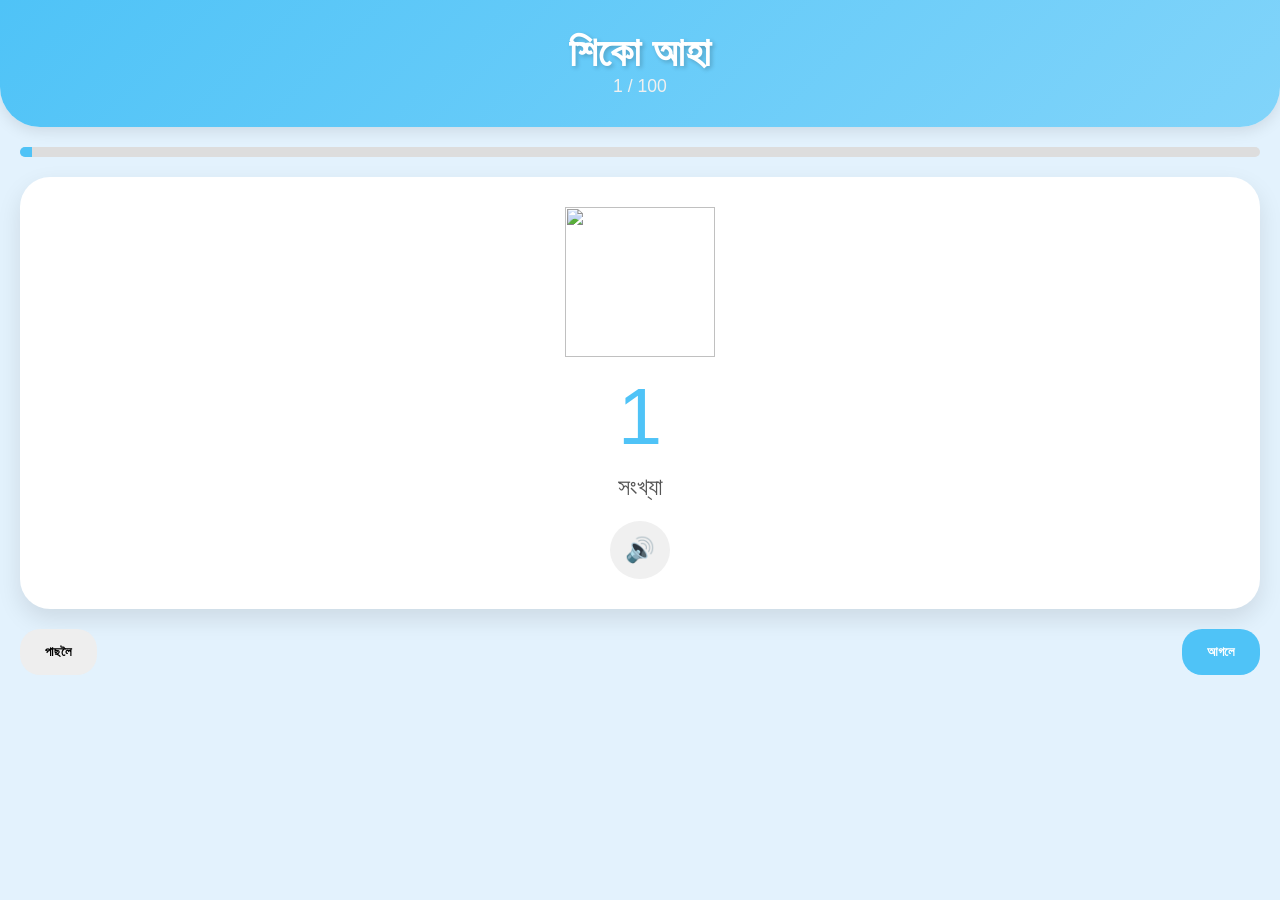
==== lesson.html @ a8b97ee2 "Add lesson.html with interactive lesson content" ====
<!DOCTYPE html>
<html lang="as">
<head>
    <meta charset="UTF-8">
    <meta name="viewport" content="width=device-width, initial-scale=1.0">
    <title>পাঠ - আখৰ ঘৰ</title>
    <link rel="stylesheet" href="css/style.css">
    <style>
        .lesson-box {
            background: white;
            margin: 20px;
            padding: 30px;
            border-radius: 30px;
            text-align: center;
            box-shadow: 0 10px 25px rgba(0,0,0,0.1);
        }
        .big-letter { font-size: 80px; color: var(--primary); margin: 10px 0; }
        .word-text { font-size: 24px; color: #555; margin-bottom: 20px; }
        .progress-bar { height: 10px; background: #ddd; border-radius: 5px; margin: 20px; overflow: hidden; }
        .progress-fill { height: 100%; background: var(--primary); width: 0%; transition: 0.3s; }
        .controls { display: flex; justify-content: space-between; padding: 0 20px; }
        .btn-nav { padding: 15px 25px; border-radius: 20px; border: none; background: #eee; font-weight: bold; }
        .btn-next { background: var(--primary); color: white; }
    </style>
</head>
<body>

<header>
    <h1 id="categoryTitle">শিকো আহা</h1>
    <p id="progressText">১ / ১১</p>
</header>

<div class="progress-bar"><div class="progress-fill" id="progressFill"></div></div>

<div class="lesson-box">
    <img id="itemImg" src="" style="width: 150px; height: 150px; object-fit: contain;">
    <div id="itemLetter" class="big-letter">অ</div>
    <div id="itemWord" class="word-text">অজগৰ</div>
    <button onclick="playSound()" style="background: #f0f0f0; border: none; padding: 15px; border-radius: 50%; font-size: 24px; cursor: pointer;">🔊</button>
</div>

<div class="controls">
    <button class="btn-nav" onclick="prevItem()">পাছলৈ</button>
    <button class="btn-nav btn-next" onclick="nextItem()">আগলে</button>
</div>

<script>
    // ডাটা ইয়াতে ইনলাইন কৰা হৈছে যাতে আপুনি সহজে ব্যৱহাৰ কৰিব পাৰে
    const swaraData = [
        { letter: "অ", word: "অজগৰ", img: "assets/swara/swara01.png", audio: "assets/audio/swara/swara01.mp3" },
        { letter: "আ", word: "আম", img: "assets/swara/swara02.png", audio: "assets/audio/swara/swara02.mp3" },
        // ... বাকী ডাটা ইয়াতে যোগ কৰক
    ];

    const vyanjanData = [
        { letter: "ক", word: "কবিতা", img: "assets/vyanjan/vyanjan01.png", audio: "assets/audio/vyanjan/vyanjan01.mp3" },
        // ... বাকী ডাটা ইয়াতে যোগ কৰক
    ];

    const numberData = Array.from({length: 100}, (_, i) => ({
        letter: (i+1).toLocaleString('as-IN'),
        word: "সংখ্যা",
        img: `assets/numbers/number${String(i+1).padStart(3, '0')}.png`,
        audio: `assets/audio/numbers/number${String(i+1).padStart(3, '0')}.mp3`
    }));

    let currentData = [];
    let currentIndex = 0;
    const params = new URLSearchParams(window.location.search);
    const type = params.get('type');

    if(type === 'swara') currentData = swaraData;
    else if(type === 'vyanjan') currentData = vyanjanData;
    else currentData = numberData;

    function updateUI() {
        const item = currentData[currentIndex];
        document.getElementById('itemLetter').innerText = item.letter;
        document.getElementById('itemWord').innerText = item.word;
        document.getElementById('itemImg').src = item.img;
        document.getElementById('progressText').innerText = `${currentIndex + 1} / ${currentData.length}`;
        
        const progress = ((currentIndex + 1) / currentData.length) * 100;
        document.getElementById('progressFill').style.width = progress + "%";
        
        // Progress Save
        localStorage.setItem(`${type}_progress`, currentIndex + 1);
    }

    function nextItem() {
        if (currentIndex < currentData.length - 1) {
            currentIndex++;
            updateUI();
        } else {
            alert("বৰ ধুনীয়া! আপুনি এই পাঠটো সম্পূৰ্ণ কৰিলে।");
            window.location.href = "index.html";
        }
    }

    function prevItem() {
        if (currentIndex > 0) {
            currentIndex--;
            updateUI();
        }
    }

    function playSound() {
        const audio = new Audio(currentData[currentIndex].audio);
        audio.play();
    }

    updateUI();
</script>

</body>
</html>
---- css/style.css ----
:root {
    --primary: #4fc3f7;
    --secondary: #ffb74d;
    --bg-color: #e3f2fd;
    --card-bg: #ffffff;
    --text-color: #2c3e50;
    --success: #81c784;
}

* {
    margin: 0;
    padding: 0;
    box-sizing: border-box;
    font-family: 'Hind Siliguri', sans-serif; /* Assamese friendly font */
}

body {
    background-color: var(--bg-color);
    color: var(--text-color);
    overflow-x: hidden;
    padding-bottom: 80px;
}

/* Header Style */
header {
    background: linear-gradient(135deg, var(--primary), #81d4fa);
    padding: 30px 20px;
    text-align: center;
    border-bottom-left-radius: 40px;
    border-bottom-right-radius: 40px;
    box-shadow: 0 4px 15px rgba(0,0,0,0.1);
    margin-bottom: 20px;
}

header h1 {
    color: white;
    font-size: 2.5rem;
    text-shadow: 2px 2px 4px rgba(0,0,0,0.2);
}

header p {
    color: #f0f0f0;
    font-size: 1.1rem;
}

/* Grid Layout for Dashboards */
.grid-container {
    display: grid;
    grid-template-columns: repeat(auto-fill, minmax(80px, 1fr));
    gap: 15px;
    padding: 15px;
}

.card {
    background: var(--card-bg);
    border-radius: 15px;
    padding: 10px;
    text-align: center;
    box-shadow: 0 4px 8px rgba(0,0,0,0.05);
    transition: transform 0.2s;
}

.card:active {
    transform: scale(0.9);
}

.card img {
    width: 100%;
    height: auto;
    border-radius: 10px;
}

/* Bottom Navigation */
.bottom-nav {
    position: fixed;
    bottom: 0;
    width: 100%;
    background: white;
    display: flex;
    justify-content: space-around;
    padding: 12px;
    box-shadow: 0 -2px 15px rgba(0,0,0,0.1);
    z-index: 1000;
}

.nav-item {
    text-decoration: none;
    color: #90a4ae;
    font-size: 0.9rem;
    display: flex;
    flex-direction: column;
    align-items: center;
}

.nav-item.active {
    color: var(--primary);
    font-weight: bold;
}

/* Common Button */
.btn-main {
    background: var(--secondary);
    color: white;
    border: none;
    padding: 15px 40px;
    border-radius: 30px;
    font-size: 1.2rem;
    cursor: pointer;
    box-shadow: 0 4px 10px rgba(0,0,0,0.2);
    display: block;
    margin: 20px auto;
}
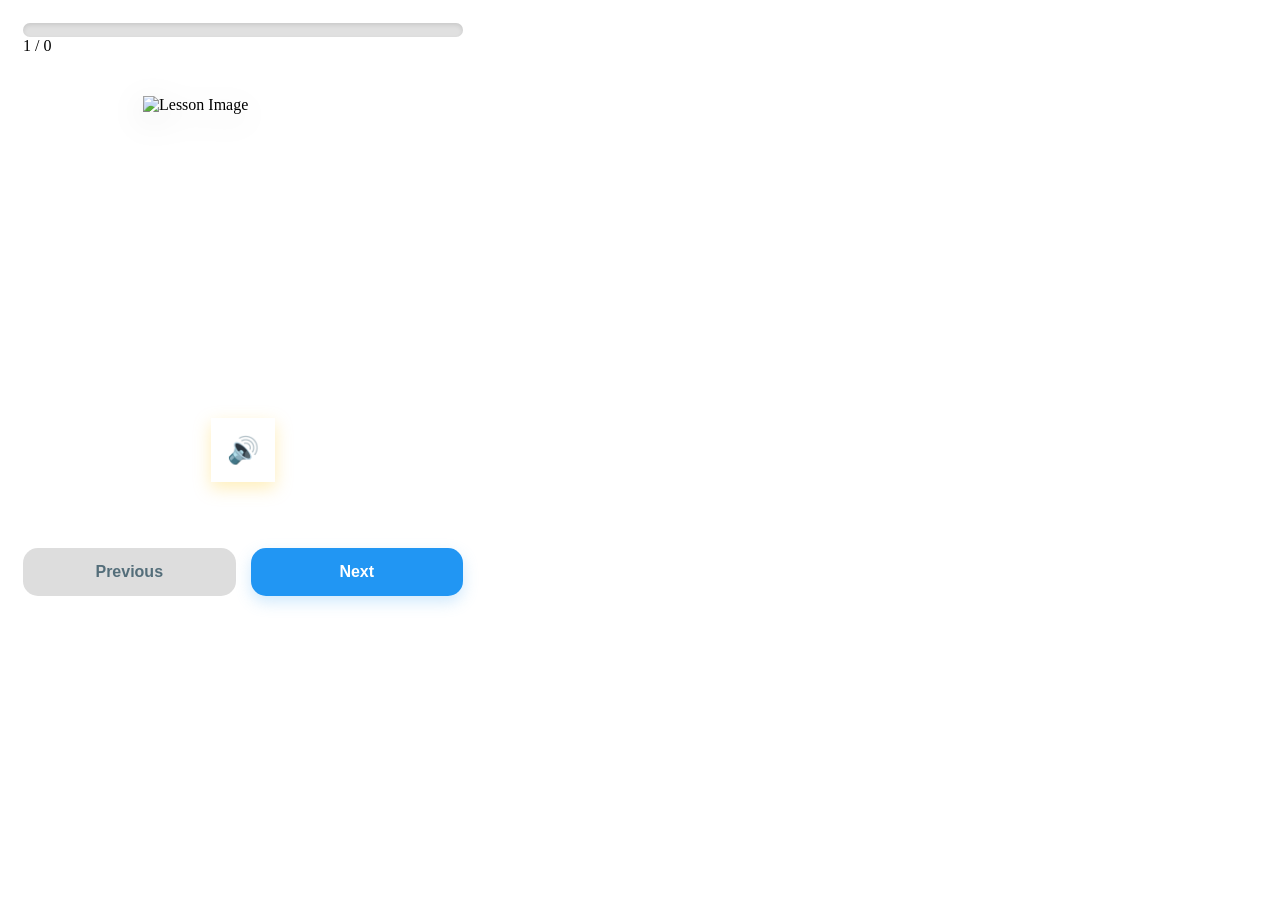
==== commit f5efa0ec: "Create lesson.html" ====
--- a/lesson.html
+++ b/lesson.html
@@ -1,116 +1,35 @@
 <!DOCTYPE html>
-<html lang="as">
+<html lang="en">
 <head>
     <meta charset="UTF-8">
     <meta name="viewport" content="width=device-width, initial-scale=1.0">
-    <title>পাঠ - আখৰ ঘৰ</title>
-    <link rel="stylesheet" href="css/style.css">
-    <style>
-        .lesson-box {
-            background: white;
-            margin: 20px;
-            padding: 30px;
-            border-radius: 30px;
-            text-align: center;
-            box-shadow: 0 10px 25px rgba(0,0,0,0.1);
-        }
-        .big-letter { font-size: 80px; color: var(--primary); margin: 10px 0; }
-        .word-text { font-size: 24px; color: #555; margin-bottom: 20px; }
-        .progress-bar { height: 10px; background: #ddd; border-radius: 5px; margin: 20px; overflow: hidden; }
-        .progress-fill { height: 100%; background: var(--primary); width: 0%; transition: 0.3s; }
-        .controls { display: flex; justify-content: space-between; padding: 0 20px; }
-        .btn-nav { padding: 15px 25px; border-radius: 20px; border: none; background: #eee; font-weight: bold; }
-        .btn-next { background: var(--primary); color: white; }
-    </style>
+    <title>Lesson - Akhor Ghor</title>
+    <link rel="stylesheet" href="css/lesson.css">
 </head>
 <body>
 
-<header>
-    <h1 id="categoryTitle">শিকো আহা</h1>
-    <p id="progressText">১ / ১১</p>
-</header>
+    <div class="lesson-container">
+        <div class="progress-wrap">
+            <div id="progressBar"></div>
+        </div>
+        
+        <div class="progress-text">
+            <span id="currentCount">1</span> / <span id="totalCount">0</span>
+        </div>
 
-<div class="progress-bar"><div class="progress-fill" id="progressFill"></div></div>
+        <div class="lesson-card">
+            <img id="lessonImage" class="lesson-image" src="" alt="Lesson Image">
+            <h1 id="lessonLetter"></h1>
+            <p id="lessonPronunciation"></p>
+            <button id="soundBtn" class="sound-btn">🔊</button>
+        </div>
 
-<div class="lesson-box">
-    <img id="itemImg" src="" style="width: 150px; height: 150px; object-fit: contain;">
-    <div id="itemLetter" class="big-letter">অ</div>
-    <div id="itemWord" class="word-text">অজগৰ</div>
-    <button onclick="playSound()" style="background: #f0f0f0; border: none; padding: 15px; border-radius: 50%; font-size: 24px; cursor: pointer;">🔊</button>
-</div>
+        <div class="nav-buttons" style="display: flex; justify-content: space-between; margin-top: 20px; gap: 15px;">
+            <button id="prevBtn" style="flex: 1; padding: 15px; border-radius: 15px; border: none; background: #ddd; font-weight: bold; font-size: 16px; cursor: pointer;">Previous</button>
+            <button id="nextBtn" style="flex: 1; padding: 15px; border-radius: 15px; border: none; background: #2196f3; color: white; font-weight: bold; font-size: 16px; cursor: pointer;">Next</button>
+        </div>
+    </div>
 
-<div class="controls">
-    <button class="btn-nav" onclick="prevItem()">পাছলৈ</button>
-    <button class="btn-nav btn-next" onclick="nextItem()">আগলে</button>
-</div>
-
-<script>
-    // ডাটা ইয়াতে ইনলাইন কৰা হৈছে যাতে আপুনি সহজে ব্যৱহাৰ কৰিব পাৰে
-    const swaraData = [
-        { letter: "অ", word: "অজগৰ", img: "assets/swara/swara01.png", audio: "assets/audio/swara/swara01.mp3" },
-        { letter: "আ", word: "আম", img: "assets/swara/swara02.png", audio: "assets/audio/swara/swara02.mp3" },
-        // ... বাকী ডাটা ইয়াতে যোগ কৰক
-    ];
-
-    const vyanjanData = [
-        { letter: "ক", word: "কবিতা", img: "assets/vyanjan/vyanjan01.png", audio: "assets/audio/vyanjan/vyanjan01.mp3" },
-        // ... বাকী ডাটা ইয়াতে যোগ কৰক
-    ];
-
-    const numberData = Array.from({length: 100}, (_, i) => ({
-        letter: (i+1).toLocaleString('as-IN'),
-        word: "সংখ্যা",
-        img: `assets/numbers/number${String(i+1).padStart(3, '0')}.png`,
-        audio: `assets/audio/numbers/number${String(i+1).padStart(3, '0')}.mp3`
-    }));
-
-    let currentData = [];
-    let currentIndex = 0;
-    const params = new URLSearchParams(window.location.search);
-    const type = params.get('type');
-
-    if(type === 'swara') currentData = swaraData;
-    else if(type === 'vyanjan') currentData = vyanjanData;
-    else currentData = numberData;
-
-    function updateUI() {
-        const item = currentData[currentIndex];
-        document.getElementById('itemLetter').innerText = item.letter;
-        document.getElementById('itemWord').innerText = item.word;
-        document.getElementById('itemImg').src = item.img;
-        document.getElementById('progressText').innerText = `${currentIndex + 1} / ${currentData.length}`;
-        
-        const progress = ((currentIndex + 1) / currentData.length) * 100;
-        document.getElementById('progressFill').style.width = progress + "%";
-        
-        // Progress Save
-        localStorage.setItem(`${type}_progress`, currentIndex + 1);
-    }
-
-    function nextItem() {
-        if (currentIndex < currentData.length - 1) {
-            currentIndex++;
-            updateUI();
-        } else {
-            alert("বৰ ধুনীয়া! আপুনি এই পাঠটো সম্পূৰ্ণ কৰিলে।");
-            window.location.href = "index.html";
-        }
-    }
-
-    function prevItem() {
-        if (currentIndex > 0) {
-            currentIndex--;
-            updateUI();
-        }
-    }
-
-    function playSound() {
-        const audio = new Audio(currentData[currentIndex].audio);
-        audio.play();
-    }
-
-    updateUI();
-</script>
-
+    <script src="js/lesson.js"></script>
 </body>
 </html>
--- a/css/lesson.css
+++ b/css/lesson.css
@@ -0,0 +1,119 @@
+.lesson-container {
+  width: 100%;
+  max-width: 440px;
+  padding: 15px;
+}
+
+/* টপ প্ৰগ্ৰেছ বাৰ */
+.progress-wrap {
+  width: 100%;
+  height: 14px;
+  background: #E0E0E0;
+  border-radius: 50px;
+  overflow: hidden;
+  box-shadow: inset 0 2px 4px rgba(0,0,0,0.1);
+}
+
+#progressBar {
+  background: linear-gradient(90deg, var(--primary), #4FC3F7);
+  border-radius: 50px;
+}
+
+/* মেইন লেচন কাৰ্ড */
+.lesson-card {
+  background: var(--white);
+  border-radius: var(--radius-soft);
+  padding: 40px 20px;
+  box-shadow: var(--shadow-lg);
+  border: 1px solid rgba(255, 255, 255, 0.8);
+  display: flex;
+  flex-direction: column;
+  align-items: center;
+  position: relative;
+  margin-bottom: 25px;
+}
+
+/* ডাঙৰকৈ দেখুৱাব লগা ছবি */
+.lesson-image {
+  width: 200px;
+  height: 200px;
+  object-fit: contain;
+  filter: drop-shadow(0 8px 16px rgba(0,0,0,0.12));
+  animation: float 3s ease-in-out infinite; /* ছবিখন ওপঙি থকাৰ দৰে দেখাব */
+}
+
+@keyframes float {
+  0%, 100% { transform: translateY(0); }
+  50% { transform: translateY(-8px); }
+}
+
+/* মূল ডাঙৰ আখৰটো */
+#lessonLetter {
+  font-size: 72px;
+  font-weight: 800;
+  color: var(--primary);
+  margin-top: 15px;
+  line-height: 1;
+}
+
+/* উচ্চাৰণ আৰু শব্দ */
+#lessonPronunciation {
+  font-size: 24px;
+  color: var(--text-muted);
+  margin-top: 10px;
+  font-weight: 600;
+}
+
+/* স্পীকাৰ বুটাম - ফ্লোটিং ফৰ্মেট */
+.sound-btn {
+  margin-top: 25px;
+  width: 64px;
+  height: 64px;
+  border-radius: var(--radius-circle);
+  border: none;
+  background: var(--secondary);
+  color: var(--text-main);
+  font-size: 26px;
+  cursor: pointer;
+  box-shadow: 0 6px 16px rgba(255, 213, 79, 0.4);
+  transition: var(--bounce-transition);
+}
+
+.sound-btn:active {
+  transform: scale(0.9);
+  box-shadow: 0 2px 8px rgba(255, 213, 79, 0.4);
+}
+
+/* নেভিগেচন বুটামসমূহ (Previous / Next) */
+.nav-buttons {
+  display: flex;
+  gap: 15px;
+  justify-content: space-between;
+}
+
+.nav-buttons button {
+  flex: 1;
+  padding: 16px;
+  font-size: 18px;
+  font-weight: bold;
+  border: none;
+  border-radius: 20px;
+  cursor: pointer;
+  transition: var(--bounce-transition);
+  box-shadow: var(--shadow-sm);
+}
+
+#prevBtn {
+  background: #ECEFF1;
+  color: #546E7A;
+}
+
+#nextBtn {
+  background: var(--primary);
+  color: var(--white);
+  box-shadow: 0 6px 15px rgba(100, 181, 246, 0.3);
+}
+
+.nav-buttons button:active {
+  transform: translateY(2px);
+}
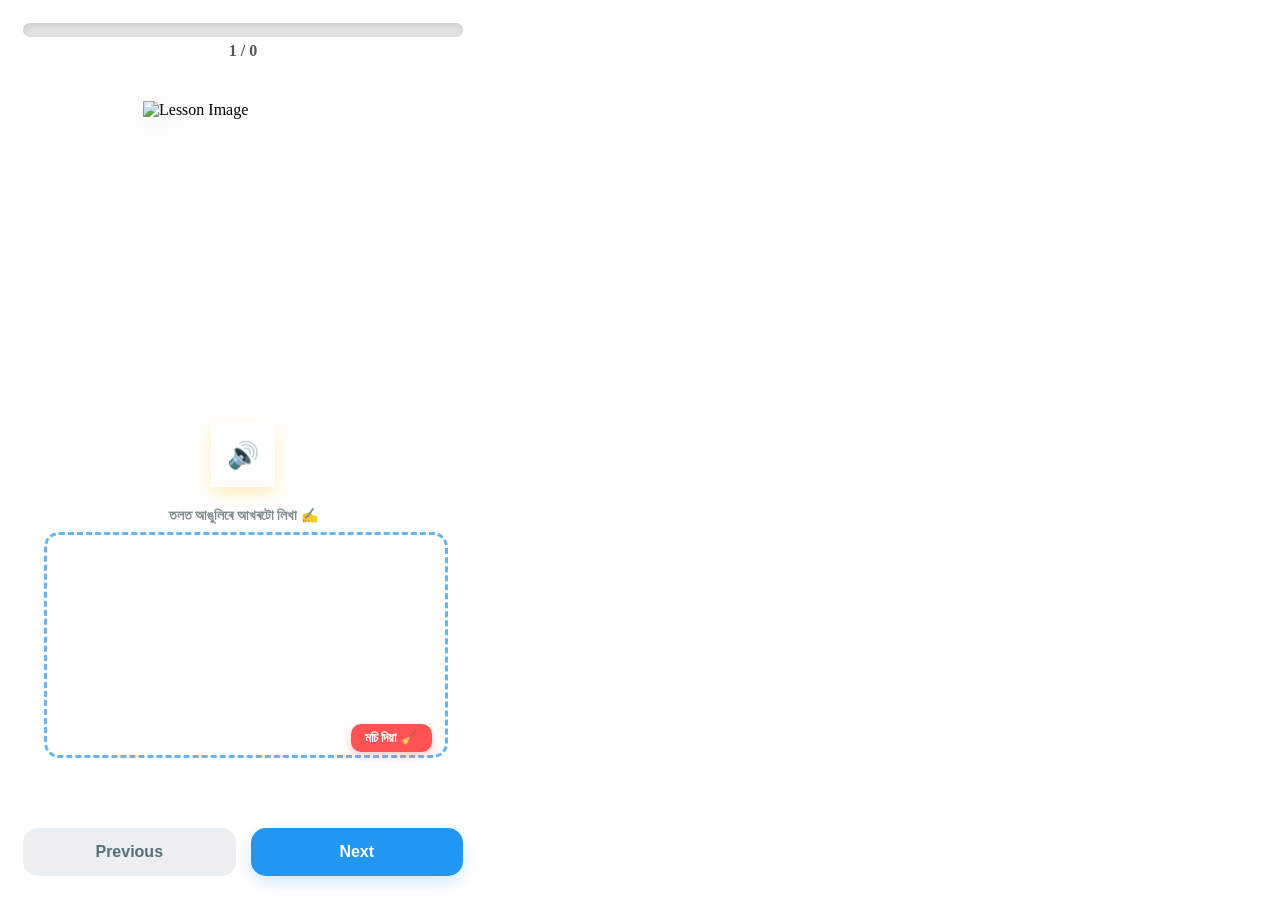
==== commit c65a453a: "Enhance lesson.html with tracing pad and styles" ====
--- a/lesson.html
+++ b/lesson.html
@@ -9,27 +9,38 @@
 <body>
 
     <div class="lesson-container">
+        <!-- প্ৰগ্ৰেছ বাৰ -->
         <div class="progress-wrap">
             <div id="progressBar"></div>
         </div>
         
-        <div class="progress-text">
+        <div class="progress-text" style="text-align: center; margin-top: 5px; font-weight: bold; color: #555;">
             <span id="currentCount">1</span> / <span id="totalCount">0</span>
         </div>
 
+        <!-- মেইন লেচন কাৰ্ড -->
         <div class="lesson-card">
             <img id="lessonImage" class="lesson-image" src="" alt="Lesson Image">
             <h1 id="lessonLetter"></h1>
             <p id="lessonPronunciation"></p>
             <button id="soundBtn" class="sound-btn">🔊</button>
+
+            <!-- 🖍️ নতুনকৈ যোগ কৰা ট্ৰেচিং পেড (Tracing Pad) -->
+            <div class="tracing-container" style="position: relative; margin-top: 20px; width: 100%;">
+                <p style="margin: 0 0 8px 0; font-size: 14px; color: #7f8c8d; font-weight: bold; text-align: center;">তলত আঙুলিৰে আখৰটো লিখা ✍️</p>
+                <canvas id="tracingCanvas" style="border: 3px dashed #64B5F6; border-radius: 15px; background: #fff; width: 100%; height: 220px; cursor: crosshair; touch-action: none;"></canvas>
+                <button id="clearBtn" style="position: absolute; bottom: 10px; right: 10px; padding: 6px 14px; background: #ff5252; color: white; border: none; border-radius: 10px; font-weight: bold; cursor: pointer; box-shadow: 0 4px 10px rgba(255,82,82,0.3);">মচি দিয়া 🧹</button>
+            </div>
         </div>
 
+        <!-- নেভিগেচন বুটামসমূহ -->
         <div class="nav-buttons" style="display: flex; justify-content: space-between; margin-top: 20px; gap: 15px;">
-            <button id="prevBtn" style="flex: 1; padding: 15px; border-radius: 15px; border: none; background: #ddd; font-weight: bold; font-size: 16px; cursor: pointer;">Previous</button>
+            <button id="prevBtn" style="flex: 1; padding: 15px; border-radius: 15px; border: none; background: #ECEFF1; color: #546E7A; font-weight: bold; font-size: 16px; cursor: pointer;">Previous</button>
             <button id="nextBtn" style="flex: 1; padding: 15px; border-radius: 15px; border: none; background: #2196f3; color: white; font-weight: bold; font-size: 16px; cursor: pointer;">Next</button>
         </div>
     </div>
 
+    <!-- মেইন ইঞ্জীন্ জাভাস্ক্ৰীপ্ট -->
     <script src="js/lesson.js"></script>
 </body>
 </html>
